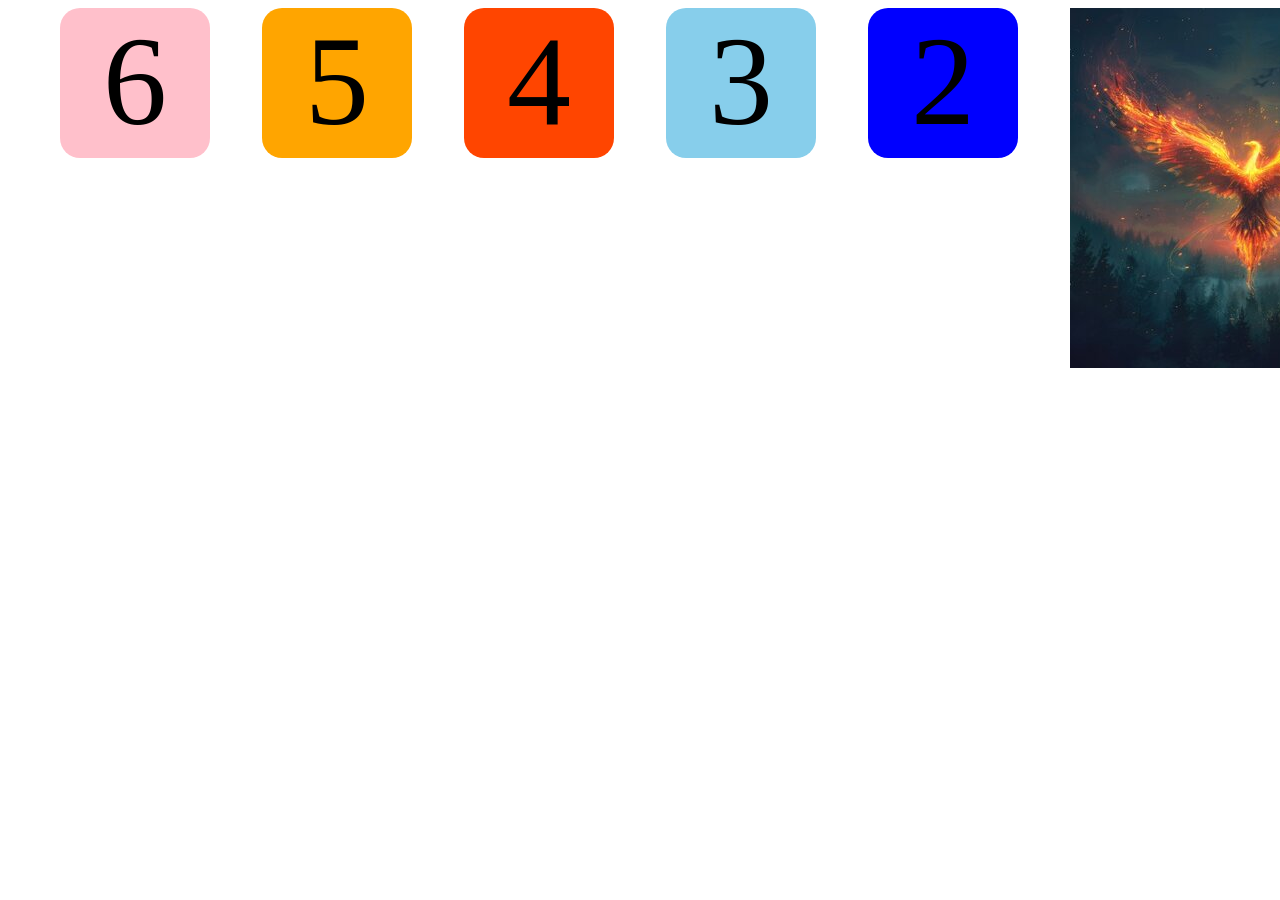
==== coding_html/flexbox.html @ 40ae2f5d "flex-box_learning" ====
<!DOCTYPE html>
<html lang="en">
<head>
   <link rel="stylesheet" href="flex-styles.css">
    <title>flex box</title>
</head>
<body>
    <div class="container">
        <div class="box" id="box1" > <img src="../images/finix.jpg" alt="img"></div>
        <div class="box" id="box2" > 2</div>
        <div class="box" id="box3" > 3</div>
        <div class="box" id="box4" > 4</div>
        <div class="box" id="box5" > 5</div>
        <div class="box" id="box6" > 6</div>



    </div>
</body>
</html>
---- coding_html/flex-styles.css ----
.container{
    display: flex;
    flex-direction:row-reverse;
    justify-content:space-evenly;

}
.box{
    width:150px;
    height:150px;
    font-size:8em;
    text-align:center;
    border-radius:20px;
}
#box1{
    background-color:red;
}
#box2{
    background-color:blue;
}
#box3{
    background-color:skyblue;
}
#box4{
    background-color:orangered;
}
#box5{
    background-color:orange;
}
#box6{
    background-color:pink;
}
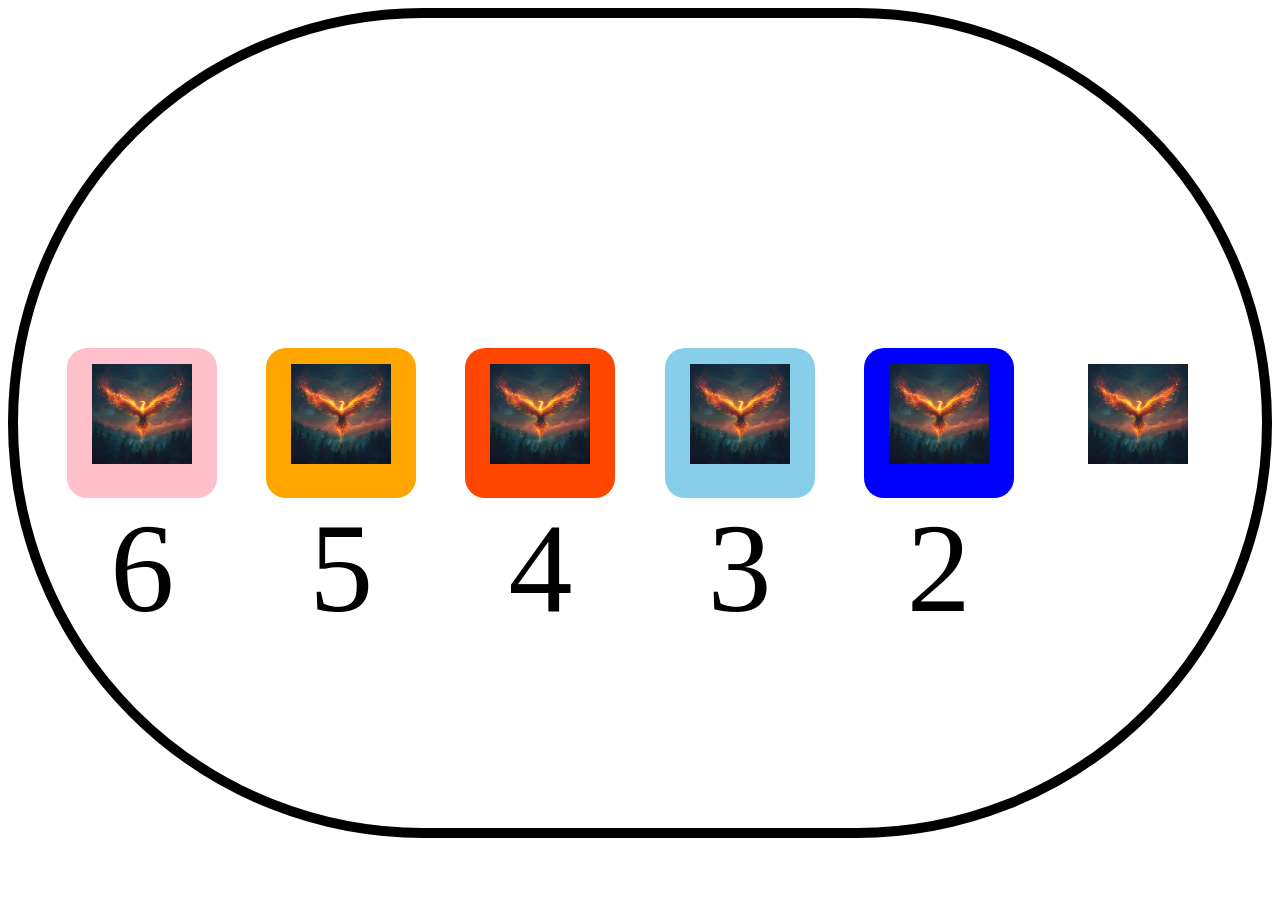
==== commit ca1f5f72: "add images to github" ====
--- a/coding_html/flexbox.html
+++ b/coding_html/flexbox.html
@@ -6,12 +6,12 @@
 </head>
 <body>
     <div class="container">
-        <div class="box" id="box1" > <img src="../images/finix.jpg" alt="img"></div>
-        <div class="box" id="box2" > 2</div>
-        <div class="box" id="box3" > 3</div>
-        <div class="box" id="box4" > 4</div>
-        <div class="box" id="box5" > 5</div>
-        <div class="box" id="box6" > 6</div>
+        <div class="box" id="box1" > <img src="../images/finix.jpg" alt="img" height="100px"></div>
+        <div class="box" id="box2" ><img src="../images/finix.jpg" alt="img" height="100px"> 2</div>
+        <div class="box" id="box3" > <img src="../images/finix.jpg" alt="img" height="100px">3</div>
+        <div class="box" id="box4" ><img src="../images/finix.jpg" alt="img" height="100px"> 4</div>
+        <div class="box" id="box5" ><img src="../images/finix.jpg" alt="img" height="100px"> 5</div>
+        <div class="box" id="box6" > <img src="../images/finix.jpg" alt="img" height="100px">6</div>
 
 
 
--- a/coding_html/flex-styles.css
+++ b/coding_html/flex-styles.css
@@ -2,7 +2,11 @@
     display: flex;
     flex-direction:row-reverse;
     justify-content:space-evenly;
+    border:10px solid black;
+    border-radius:360vh;
 
+    height:90vh;
+    align-items: center;
 }
 .box{
     width:150px;
@@ -12,7 +16,7 @@
     border-radius:20px;
 }
 #box1{
-    background-color:red;
+    background-color:w;
 }
 #box2{
     background-color:blue;
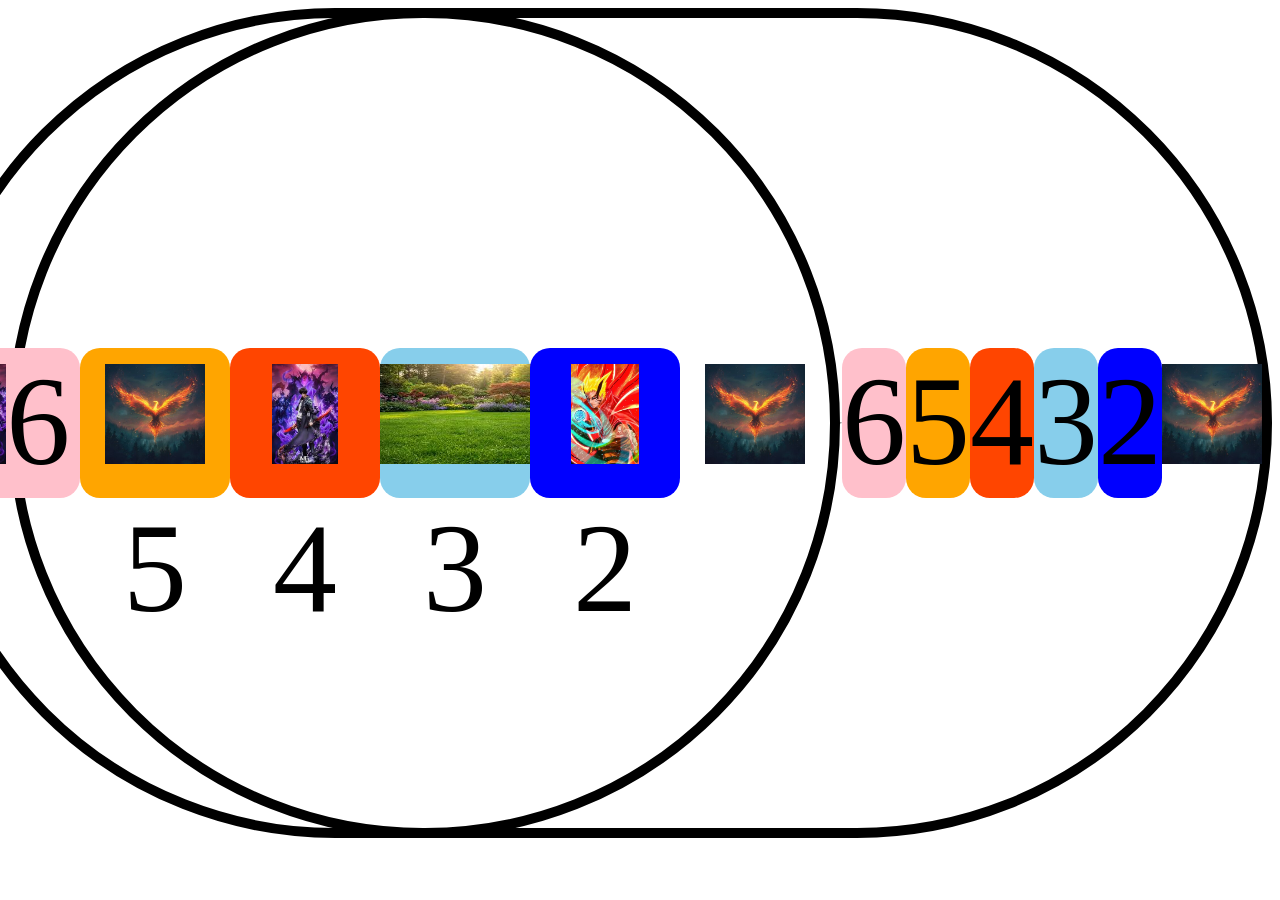
==== commit 0d8ee18e: "using image in flex box" ====
--- a/coding_html/flexbox.html
+++ b/coding_html/flexbox.html
@@ -7,11 +7,19 @@
 <body>
     <div class="container">
         <div class="box" id="box1" > <img src="../images/finix.jpg" alt="img" height="100px"></div>
-        <div class="box" id="box2" ><img src="../images/finix.jpg" alt="img" height="100px"> 2</div>
-        <div class="box" id="box3" > <img src="../images/finix.jpg" alt="img" height="100px">3</div>
-        <div class="box" id="box4" ><img src="../images/finix.jpg" alt="img" height="100px"> 4</div>
+        <div class="box" id="box2" > 2</div>
+        <div class="box" id="box3" > 3</div>
+        <div class="box" id="box4" > 4</div>
+        <div class="box" id="box5" > 5</div>
+        <div class="box" id="box6" > 6</div>
+        <hr>
+        <div class="container">
+        <div class="box" id="box1" > <img src="../images/finix.jpg" alt="img" height="100px"></div>
+        <div class="box" id="box2" ><img src="../images/naruto_baryon.jpg.jpg" alt="img" height="100px"> 2</div>
+        <div class="box" id="box3" > <img src="../images/nature.jpg" alt="img" height="100px">3</div>
+        <div class="box" id="box4" ><img src="../images/sung-jinwoo_solo-leveling.jpg.jpg" alt="img" height="100px"> 4</div>
         <div class="box" id="box5" ><img src="../images/finix.jpg" alt="img" height="100px"> 5</div>
-        <div class="box" id="box6" > <img src="../images/finix.jpg" alt="img" height="100px">6</div>
+        <div class="box" id="box6" > <img src="../images/sung-jinwoo_solo-leveling.jpg.jpg" alt="img" height="100px">6</div>
 
 
 
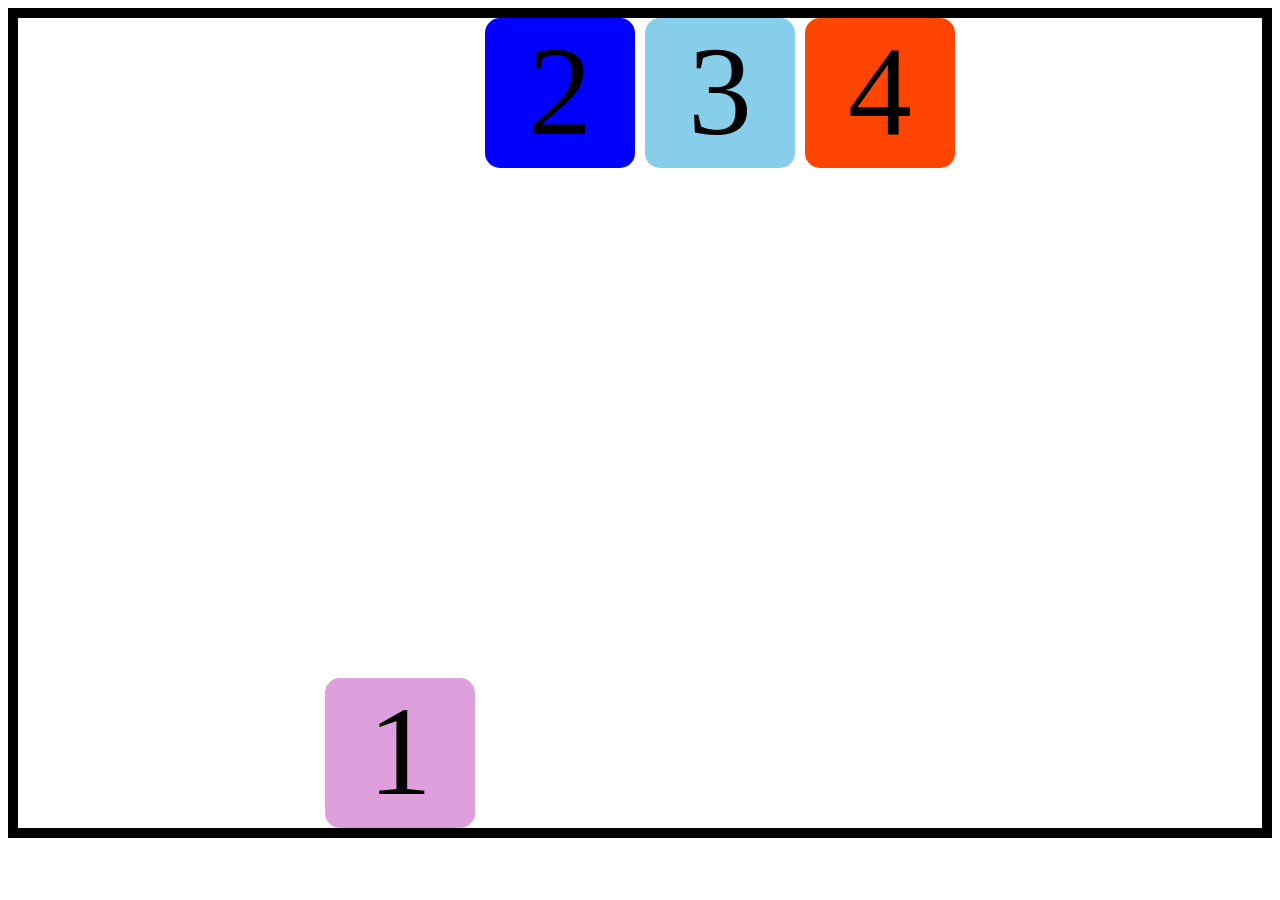
==== commit 6a70dddd: "practicing and learning new css-tags" ====
--- a/coding_html/flexbox.html
+++ b/coding_html/flexbox.html
@@ -6,23 +6,19 @@
 </head>
 <body>
     <div class="container">
-        <div class="box" id="box1" > <img src="../images/finix.jpg" alt="img" height="100px"></div>
+        <div class="box" id="box1" > 1</div>
         <div class="box" id="box2" > 2</div>
         <div class="box" id="box3" > 3</div>
         <div class="box" id="box4" > 4</div>
-        <div class="box" id="box5" > 5</div>
-        <div class="box" id="box6" > 6</div>
-        <hr>
-        <div class="container">
-        <div class="box" id="box1" > <img src="../images/finix.jpg" alt="img" height="100px"></div>
+    </div>
+</body>
+</html>
+<!--   <div class="box" id="box1" > <img src="../images/finix.jpg" alt="img" height="100px"></div>
         <div class="box" id="box2" ><img src="../images/naruto_baryon.jpg.jpg" alt="img" height="100px"> 2</div>
         <div class="box" id="box3" > <img src="../images/nature.jpg" alt="img" height="100px">3</div>
-        <div class="box" id="box4" ><img src="../images/sung-jinwoo_solo-leveling.jpg.jpg" alt="img" height="100px"> 4</div>
-        <div class="box" id="box5" ><img src="../images/finix.jpg" alt="img" height="100px"> 5</div>
+        <div class="box" id="box4" ><img src="../images/sung-jinwoo_solo-leveling.jpg.jpg" alt="img" height="100px"> img</div>
+        <div class="box" id="box5" ><img src="../images/finix.jpg" alt="img" height="100px"> img</div>
         <div class="box" id="box6" > <img src="../images/sung-jinwoo_solo-leveling.jpg.jpg" alt="img" height="100px">6</div>
+-->
 
 
-
-    </div>
-</body>
-</html>
--- a/coding_html/flex-styles.css
+++ b/coding_html/flex-styles.css
@@ -1,22 +1,23 @@
 .container{
     display: flex;
-    flex-direction:row-reverse;
-    justify-content:space-evenly;
+    flex-direction:row;
     border:10px solid black;
-    border-radius:360vh;
-
-    height:90vh;
-    align-items: center;
+    justify-content:center;                       /* x-axis is control by the code */
+    height:90vh;                           
+    flex-wrap:wrap;                       /* y-axis is control by the code */
+    gap:10px;                /*  this tag cut the space along the x-axis*/
+   
 }
 .box{
     width:150px;
     height:150px;
     font-size:8em;
     text-align:center;
-    border-radius:20px;
+    border-radius:15px;
 }
 #box1{
-    background-color:w;
+    background-color:plum;
+    align-self:flex-end;
 }
 #box2{
     background-color:blue;
